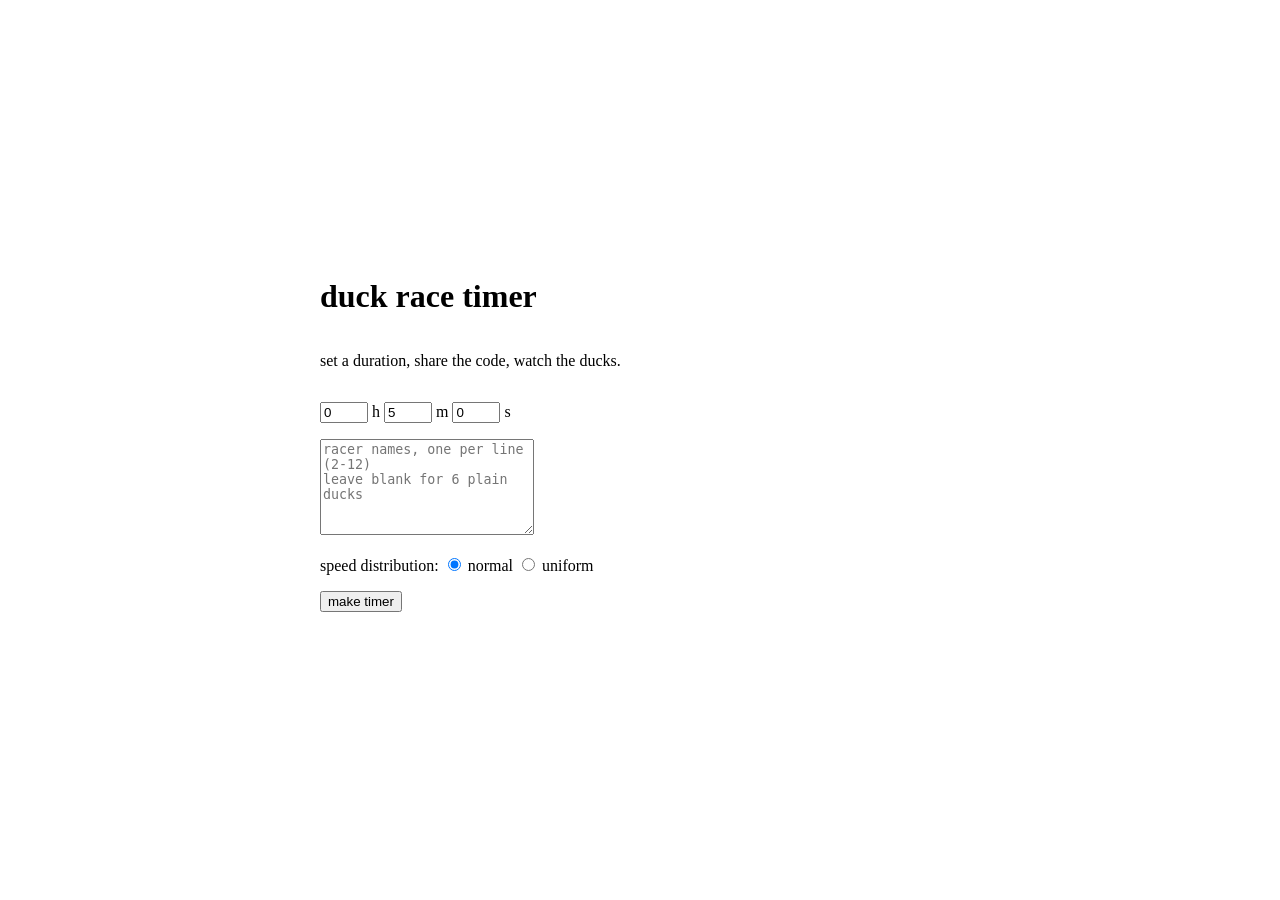
==== static/index.html @ d062a945 "Initial upload" ====
<!DOCTYPE html>
<html>
  <head>
    <meta charset="utf-8">
    <meta name="viewport" content="width=device-width, initial-scale=1">
    <title>duck race timer</title>
    <link rel="stylesheet" type="text/css" href="/static/style.css">
  </head>

  <body>
    <div class="wrapper">
      <h1>duck race timer</h1>
      <p>set a duration, share the code, watch the ducks.</p>
      <form id="new-timer">
        <p>
          <input id="h" type="number" min="0" max="99" value="0"> h
          <input id="m" type="number" min="0" max="99" value="5"> m
          <input id="s" type="number" min="0" max="99" value="0"> s
        </p>
        <p>
          <textarea id="names" rows="6" cols="24"
            placeholder="racer names, one per line (2-12)&#10;leave blank for 6 plain ducks"></textarea>
        </p>
        <p>
          speed distribution:
          <label><input type="radio" name="dist" value="normal" checked> normal</label>
          <label><input type="radio" name="dist" value="uniform"> uniform</label>
        </p>
        <button>make timer</button>
      </form>
      <p id="error"></p>
    </div>
    <script>
      document.getElementById("new-timer").addEventListener("submit", async (e) => {
        e.preventDefault();
        const fields = Object.fromEntries(
          ["h", "m", "s"].map((k) => [k, document.getElementById(k).value || "0"]));
        fields.names = document.getElementById("names").value
          .split("\n").map((n) => n.trim()).filter(Boolean);
        fields.dist = document.querySelector('input[name="dist"]:checked').value;
        const resp = await fetch("/api/new", {method: "POST", body: JSON.stringify(fields)});
        const data = await resp.json();
        if (resp.ok) location.href = `/t/${data.code}`;
        else document.getElementById("error").textContent = data.error;
      });
    </script>
  </body>
</html>
---- static/style.css ----
html, body {
    display: flex;
    align-items: center;
    justify-content: center;
    height: 100%;
    margin: 0px;
    padding: 0px;
}

.wrapper {
    width: min(640px, 90vw);
    display: flex;
    flex-direction: column;
}

.code {
    font-family: monospace;
    font-size: 20px;
    margin-bottom: 0px;
}

.clock {
    font-family: monospace;
    font-size: 64px;
    margin: 8px 0px 8px 0px;
}

.banner {
    font-family: monospace;
    font-size: 24px;
    min-height: 28px;
    margin: 0px 0px 16px 0px;
}

#pond {
    border-right: 2px solid;
}
.lane {
    position: relative;
    height: 50px;
    border-bottom: 1px dashed;
}
.duck {
    position: absolute;
    left: calc(var(--pos, 0) * (100% - 56px));
    bottom: 0px;
    display: flex;
    flex-direction: column;
    align-items: center;
}
.duck svg {
    display: block;
}
.duck-name {
    font-family: monospace;
    font-size: 12px;
    white-space: nowrap;
}

.controls {
    margin-top: 24px;
}
.controls a {
    text-decoration: none;
    margin-right: 12px;
}
.controls a:hover {
    text-decoration: underline;
}
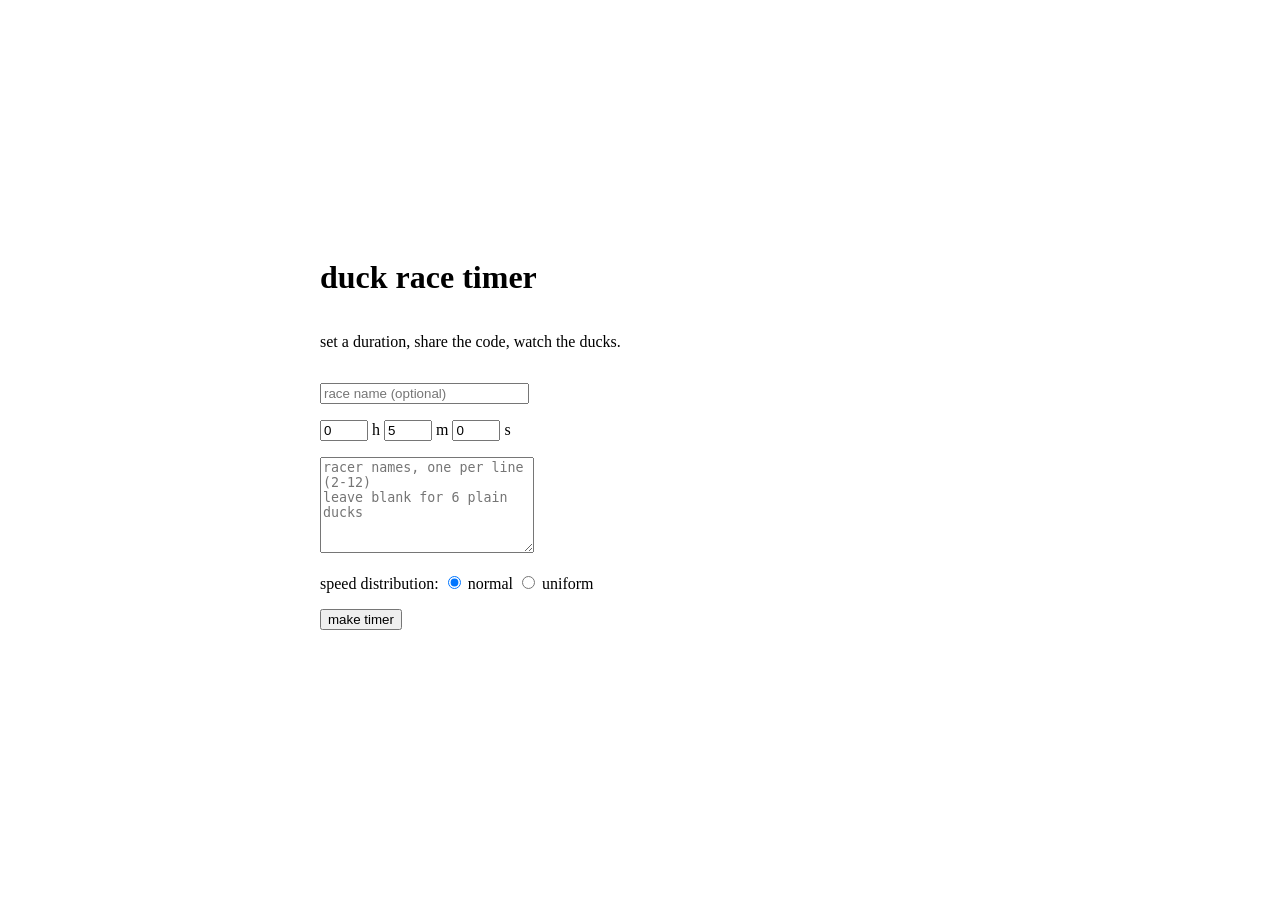
==== commit df362f4b: "FEAT Capital character speed" ====
--- a/static/index.html
+++ b/static/index.html
@@ -12,6 +12,9 @@
       <h1>duck race timer</h1>
       <p>set a duration, share the code, watch the ducks.</p>
       <form id="new-timer">
+        <p>
+          <input id="title" maxlength="40" size="24" placeholder="race name (optional)">
+        </p>
         <p>
           <input id="h" type="number" min="0" max="99" value="0"> h
           <input id="m" type="number" min="0" max="99" value="5"> m
@@ -35,6 +38,7 @@
         e.preventDefault();
         const fields = Object.fromEntries(
           ["h", "m", "s"].map((k) => [k, document.getElementById(k).value || "0"]));
+        fields.title = document.getElementById("title").value.trim();
         fields.names = document.getElementById("names").value
           .split("\n").map((n) => n.trim()).filter(Boolean);
         fields.dist = document.querySelector('input[name="dist"]:checked').value;
--- a/static/style.css
+++ b/static/style.css
@@ -11,6 +11,12 @@
     width: min(640px, 90vw);
     display: flex;
     flex-direction: column;
+}
+
+.race-title {
+    font-family: monospace;
+    font-size: 28px;
+    margin: 0px 0px 4px 0px;
 }
 
 .code {
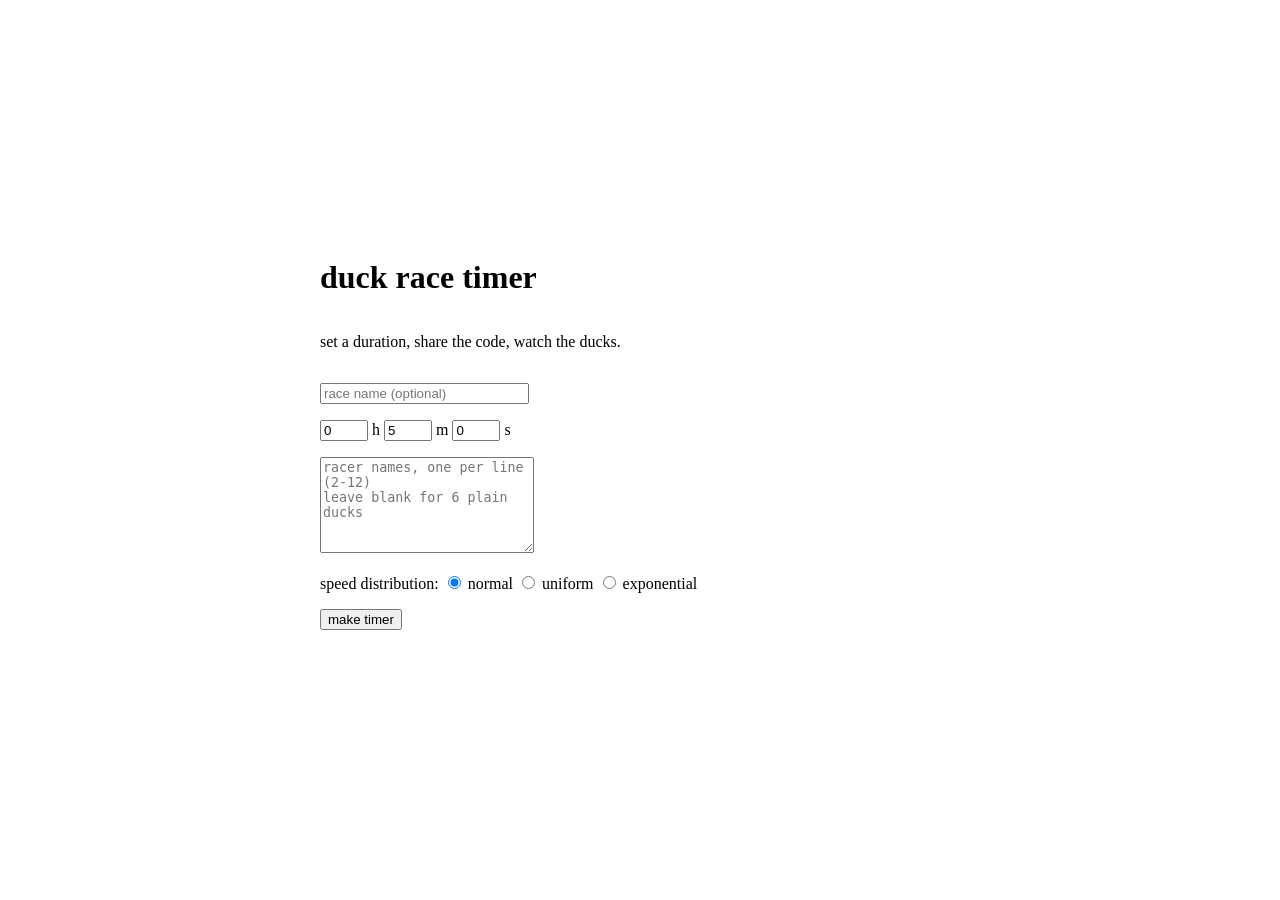
==== commit db21d511: "FEAT Added exponential speed distribution" ====
--- a/static/index.html
+++ b/static/index.html
@@ -28,6 +28,7 @@
           speed distribution:
           <label><input type="radio" name="dist" value="normal" checked> normal</label>
           <label><input type="radio" name="dist" value="uniform"> uniform</label>
+          <label><input type="radio" name="dist" value="exponential"> exponential</label>
         </p>
         <button>make timer</button>
       </form>
